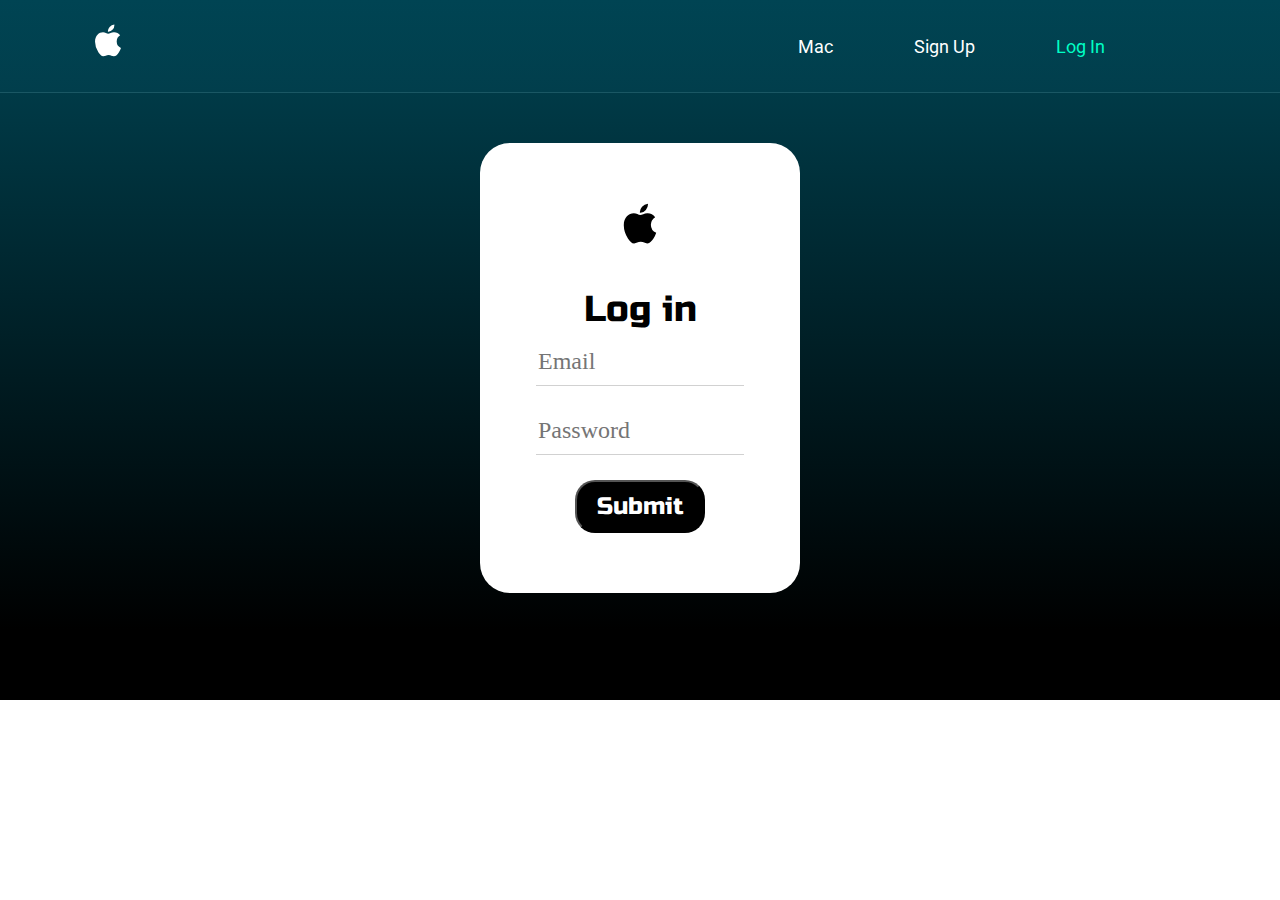
==== login.html @ ae115a28 "done" ====
<!DOCTYPE html>
<html lang="en">

<head>
  <meta charset="UTF-8">
  <meta http-equiv="X-UA-Compatible" content="IE=edge">
  <meta name="viewport" content="width=device-width, initial-scale=1.0">
  <link rel="stylesheet" href="./css/styles.css">
  <title>Log In</title>
  <style>
    form input {
      font-family: Rubik;
      font-size: 24px;
      font-weight: 300;
      outline: none;
      border: none;
      width: 80%;
      display: block;
      border-bottom: 1px solid #d1d1d1;
      padding-bottom: 10px;
      margin: 15px 0px;
      transition: .2s;


    }

    form input:focus {
      outline: none;
      background: black;
      color: white;
      font-size: 20px;
      border-bottom: 1px solid;
      box-shadow: 1px 0px 11px 3px gray;
      outline: none;
      background: black;
      color: white;
      font-size: 20px;
      border-bottom: 1px solid;
      box-shadow: 1px 0px 11px 3px gray;
      border-radius: 10px 30px;
      border: 0px;
      box-shadow: 1px 1px 2px 3px whitesmoke;

    }

    form button {
      font-family: Russo One;
      font-size: 24px;
      font-weight: 400;
      line-height: 29px;
      color: #fff;
      background: #000;
      padding: 10px;
      width: 50%;
      margin: 0 auto;
      text-align: center;
      margin-top: 10px;
      border-radius: 20px;
    }
  </style>
</head>

<body>
  <div class="landing" style="background-blend-mode: inherit;height:700px">
    <!-- Header => logo,links -->
    <header style="position:relative">
      <span id="logo">
        <svg height="88" viewBox="0 0 14 44" width="28" xmlns="http://www.w3.org/2000/svg" fill="#fff">
          <path d="m13.0729 17.6825a3.61 3.61 0 0 0 -1.7248 3.0365 3.5132 3.5132 0 0 0 2.1379 3.2223 8.394 8.394 0 0 1 -1.0948 2.2618c-.6816.9812-1.3943 1.9623-2.4787 1.9623s-1.3633-.63-2.613-.63c-1.2187 0-1.6525.6507-2.644.6507s-1.6834-.9089-2.4787-2.0243a9.7842 9.7842 0 0 1 -1.6628-5.2776c0-3.0984 2.014-4.7405 3.9969-4.7405 1.0535 0 1.9314.6919 2.5924.6919.63 0 1.6112-.7333 2.8092-.7333a3.7579 3.7579 0 0 1 3.1604 1.5802zm-3.7284-2.8918a3.5615 3.5615 0 0 0 .8469-2.22 1.5353 1.5353 0 0 0 -.031-.32 3.5686 3.5686 0 0 0 -2.3445 1.2084 3.4629 3.4629 0 0 0 -.8779 2.1585 1.419 1.419 0 0 0 .031.2892 1.19 1.19 0 0 0 .2169.0207 3.0935 3.0935 0 0 0 2.1586-1.1368z"></path>
        </svg>
      </span>
      <div class="links">
        <a href="./index.html">Mac</a>
        <a href="./signup.html">Sign Up</a>
        <a href="./login.html" class="active">Log In</a>
      </div>
    </header>

    <form action="thanks.html" method="post" style='  
    margin: 50px auto;
    display: flex;
    flex-direction: column;
    align-items: center;
    background: #fff;
    padding: 30px;
    border-radius: 30px;
    width: 25%;
    height: 450px;
'>
      <span class="icon"><svg height="110" viewBox="0 0 14 44" width="40" xmlns="http://www.w3.org/2000/svg" fill="#000">
          <path d="m13.0729 17.6825a3.61 3.61 0 0 0 -1.7248 3.0365 3.5132 3.5132 0 0 0 2.1379 3.2223 8.394 8.394 0 0 1 -1.0948 2.2618c-.6816.9812-1.3943 1.9623-2.4787 1.9623s-1.3633-.63-2.613-.63c-1.2187 0-1.6525.6507-2.644.6507s-1.6834-.9089-2.4787-2.0243a9.7842 9.7842 0 0 1 -1.6628-5.2776c0-3.0984 2.014-4.7405 3.9969-4.7405 1.0535 0 1.9314.6919 2.5924.6919.63 0 1.6112-.7333 2.8092-.7333a3.7579 3.7579 0 0 1 3.1604 1.5802zm-3.7284-2.8918a3.5615 3.5615 0 0 0 .8469-2.22 1.5353 1.5353 0 0 0 -.031-.32 3.5686 3.5686 0 0 0 -2.3445 1.2084 3.4629 3.4629 0 0 0 -.8779 2.1585 1.419 1.419 0 0 0 .031.2892 1.19 1.19 0 0 0 .2169.0207 3.0935 3.0935 0 0 0 2.1586-1.1368z"></path>
        </svg></span>
      <h1 style="font-family: Russo One;
font-size: 36px;
font-weight: 400;
line-height: 45px;
letter-spacing: 0em;
text-align: center;
">Log in</h1>

      <input type="email" name="name" required placeholder="Email">
      <input type="password" name="password" required placeholder="Password">
      <button>Submit</button>

    </form>


  </div>

</body>

</html>
---- css/styles.css ----
/* Import the required fonts */

@import url("https://fonts.googleapis.com/css2?family=Cairo:wght@200;300;400;500;800;900;1000&family=Open+Sans:wght@300&family=Pacifico&family=Raleway:ital,wght@0,100;0,200;0,300;0,400;0,500;0,600;0,700;0,800;0,900;1,100;1,200;1,300;1,400;1,500;1,600;1,700;1,800;1,900&family=Roboto:wght@300&family=Sacramento&family=Work+Sans:ital,wght@0,200;0,400;0,500;0,900;1,200;1,600;1,900&display=swap");
@import url("https://fonts.googleapis.com/css2?family=Cairo:wght@200;300;400;500;800;900;1000&family=Open+Sans:wght@300&family=Pacifico&family=Raleway:ital,wght@0,100;0,200;0,300;0,400;0,500;0,600;0,700;0,800;0,900;1,100;1,200;1,300;1,400;1,500;1,600;1,700;1,800;1,900&family=Roboto:wght@300&family=Russo+One&family=Sacramento&family=Work+Sans:ital,wght@0,200;0,400;0,500;0,900;1,200;1,600;1,900&display=swap");
/* Html Font  */
html {
  font-family: "Roboto", "Cairo", sans-serif;
  scroll-behavior: smooth;
}
* {
  box-sizing: border-box;
  margin: 0;
}
a {
  text-decoration: none;
  transition: 0.1s;
}
.container {
  width: 1222px;
  margin: 0 auto;
}
/* landing Component */
.landing {
  background: linear-gradient(180deg, #004453 0%, #000000 90%),
    url("./../images/954a40d60c21edaf2444f5db67ac8836.png");
  background-blend-mode: screen;
  background-repeat: no-repeat, no-repeat;
  background-position: 50% 50%;
  height: 910px;
}

/*  Header part  */
.landing header {
  position: fixed;
  width: 100%;
  display: flex;
  justify-content: space-between;
  align-content: center;
  align-items: center;
  border-width: 0px 0px 1px 0px;
  border-style: solid;
  border-color: rgba(255, 255, 255, 0.1);
  background: linear-gradient(180deg, #004453 0%, #013e4c 100%);
  z-index: 20;
  padding: 0px 94px;
}
.landing header .links {
  width: 43%;
  display: flex;
  justify-content: space-evenly;
}

.landing header .links a {
  color: #ffffff;
  font-size: medium;
  font-weight: bold;

  font-size: 18px;
  font-weight: 400;
  line-height: 21px;
  text-align: left;
}
.landing header .links a.active {
  color: #00ffc5;
}
.landing header .links a:hover {
  color: rgba(255, 222, 173, 0.566);
}

/* Landing Content */
.landing-content {
  position: absolute;
  top: 60%;
  left: 50%;
  transform: translate(-50%, -60%);
  text-align: center;
  color: #ffffff;
  padding-top: 70px;
}
.landing-content h1 {
  font-size: 120px;
  font-weight: 900;
  font-family: "Raleway";
  line-height: 141px;
}
.landing-content h1 span {
  font-size: 160px;
  font-weight: 100;
}
.landing-content p {
  font-size: 22px;
  font-weight: 400;
  line-height: 26px;
  text-align: left;
  color: #d1d1d1;
  font-family: "Raleway";
  margin-top: 100px;
  padding-top: 120px;
  line-height: 1.7;
}
.landing-content div {
  margin-top: 30px;
}
.landing-content .bt1 {
  color: #0085f4;
  font-size: 18px;
  font-weight: 700;
  line-height: 21px;
  text-align: center;
  margin-right: 10px;
}
.landing-content .bt2 {
  border-radius: 4px;
  padding: 8px 20px 8px 20px;
  background: linear-gradient(274.56deg, #0085f4 2.25%, #00d7f4 96.67%);
  color: #ffffff;
}

/* Features Section */
.features {
  background-color: #000000;
  margin-top: -20px;
  position: relative;
  overflow-y: hidden;
  height: 1400px;
}
.features img.img_1 {
  position: absolute;
  width: 1024px;
  right: 0px;
  z-index: 1;
}
.features img.img_2 {
  position: absolute;
  right: 0px;
  z-index: 0;
  width: 815px;
  height: 773.61px;
  transform: rotateY(180deg);
  bottom: 0px;
}
.features div {
  position: absolute;
  height: 1124px;
  width: 663px;
  left: 94px;
  top: 103px;
  background: #e3b58d;
}
.features div h1 {
  font-family: Raleway;
  font-size: 62px;
  font-weight: 900;
  position: absolute;
  top: 831px;
  width: 30px;
  left: 300px;
}
.features div p {
  font-family: Roboto;
  font-size: 23px;
  font-weight: 400;
  line-height: 27px;
  letter-spacing: 0em;
  text-align: left;
  position: absolute;
  top: 1000px;
  left: 300px;
  width: 260px;
}

/* Camera Section */
.camera {
  background-color: #000000;
  text-align: center;
  padding-top: 30px;
}
.camera img {
  width: 776px;
}
.camera .camera-content {
  position: relative;
  width: 70%;
  margin: 0 auto;
  background: linear-gradient(180deg, #000 0%, #000000 90%),
    url("./../images/b614960aec54f999c69b8be547d6df71.png");
  background-blend-mode: screen;
}
.camera .camera-content::before {
  content: "";
  background-color: #fbc79e;
  height: 21px;
  width: 310px;
  position: absolute;
  top: 136px;
  right: -228px;
}
.camera .camera-content h1 {
  font-family: Raleway;
  font-size: 166px;
  font-weight: 700;
  color: #fbc79e;
}
.camera .camera-content h1 span {
  font-weight: 100;
  color: #fff;
}
.camera .camera-content p {
  color: #d1d1d1;
  line-height: 3.7;
  padding: 0 130px;
  text-align: center;
}

.camera > div.colors h1 {
  font-family: Raleway;
  font-size: 160px;
  font-weight: 400;
}
.camera > div.colors h1 span:nth-child(1) {
  color: #9b99a4;
}
.camera > div.colors h1 span:nth-child(2) {
  color: #acccd9;
}
.camera > div.colors h1 span:nth-child(3) {
  color: #e2f5df;
}
.camera > div.colors h1 span:nth-child(4) {
  color: #fbf6f0;
}
.camera > div.colors h1 span:nth-child(5) {
  color: #fe9f9d;
}
.camera > div.colors h1 span:nth-child(6) {
  color: #fff;
}

/* Colors Section */
.colors-section .colors-grads div {
  height: 800px;
  width: 20%;
  margin-top: -10px;
}
.colors-section .colors-grads div:nth-child(1) {
  float: left;
  background: linear-gradient(180deg, #acccd9 58.61%, rgba(0, 0, 0, 0) 100%);
}
.colors-section .colors-grads div:nth-child(2) {
  float: left;
  background: linear-gradient(180deg, #e2f5df 58.61%, rgba(0, 0, 0, 0) 100%);
}
.colors-section .colors-grads div:nth-child(3) {
  float: left;
  background: linear-gradient(180deg, #fe9f9d 6.6%, rgba(0, 0, 0, 0) 44.26%);
}
.colors-section .colors-grads div:nth-child(4) {
  float: left;
  background: linear-gradient(180deg, #fbf6f0 58.61%, rgba(0, 0, 0, 0) 100%);
}
.colors-section .colors-grads div:nth-child(5) {
  float: left;
  background: linear-gradient(180deg, #9b99a4 58.61%, rgba(0, 0, 0, 0) 100%);
}
/* Compare Section */
.compare-section {
  background: #000;
  padding: 20px 0px;
}
.compare-section h1 {
  font-family: Raleway;
  font-size: 90px;
  font-weight: 600;
  color: #fff;
  text-align: center;
}
.compare-section > div.compare-sect1 {
  display: flex;
  justify-content: space-between;
  width: 90%;
  margin: 40px auto;
}
.compare-section > div.compare-sect1 > div {
  text-align: center;
}
.compare-section .icon {
  position: relative;
  background-color: #000;
  height: 200px;
}
.compare-section .icon svg {
  position: absolute;
  left: 50%;
  top: -50%;
  transform: translate(-50%, 14%);
}
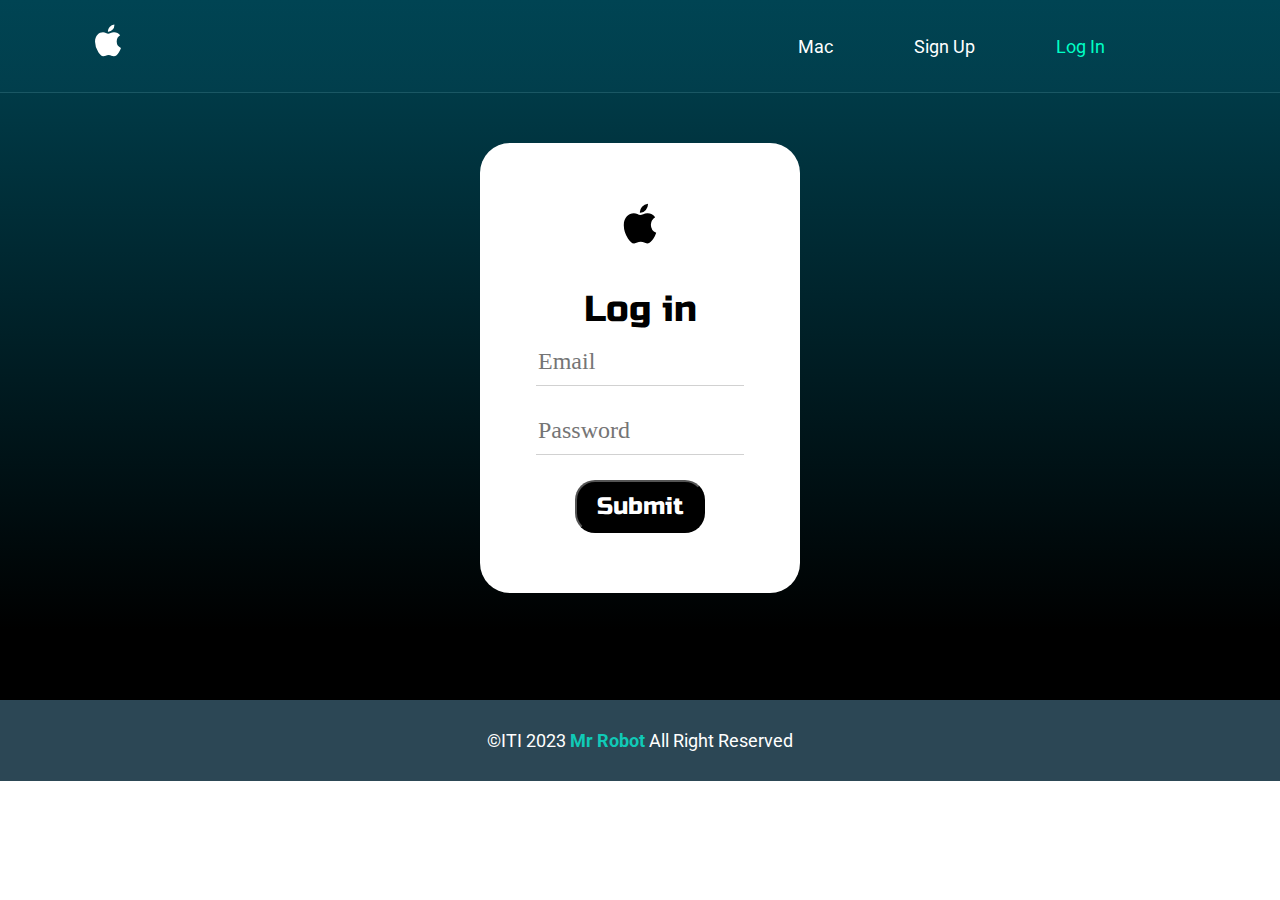
==== commit df2a84be: "done" ====
--- a/login.html
+++ b/login.html
@@ -76,7 +76,7 @@
       </div>
     </header>
 
-    <form action="thanks.html" method="post" style='  
+    <form action="./thanks.html" style='  
     margin: 50px auto;
     display: flex;
     flex-direction: column;
@@ -106,7 +106,7 @@
 
 
   </div>
-
+  <div class="footer">©ITI 2023 <span>Mr Robot</span> All Right Reserved </div>
 </body>
 
 </html>--- a/css/styles.css
+++ b/css/styles.css
@@ -10,10 +10,12 @@
 * {
   box-sizing: border-box;
   margin: 0;
-}
+  transition: 0.2s;
+}
+
 a {
   text-decoration: none;
-  transition: 0.1s;
+  transition: 0.3s;
 }
 .container {
   width: 1222px;
@@ -294,3 +296,15 @@
   top: -50%;
   transform: translate(-50%, 14%);
 }
+/* Footer */
+.footer {
+  background-color: #2c4755;
+  color: white;
+  padding: 30px 10px;
+  text-align: center;
+  font-size: 18px;
+}
+.footer span {
+  font-weight: bold;
+  color: #10cab7;
+}
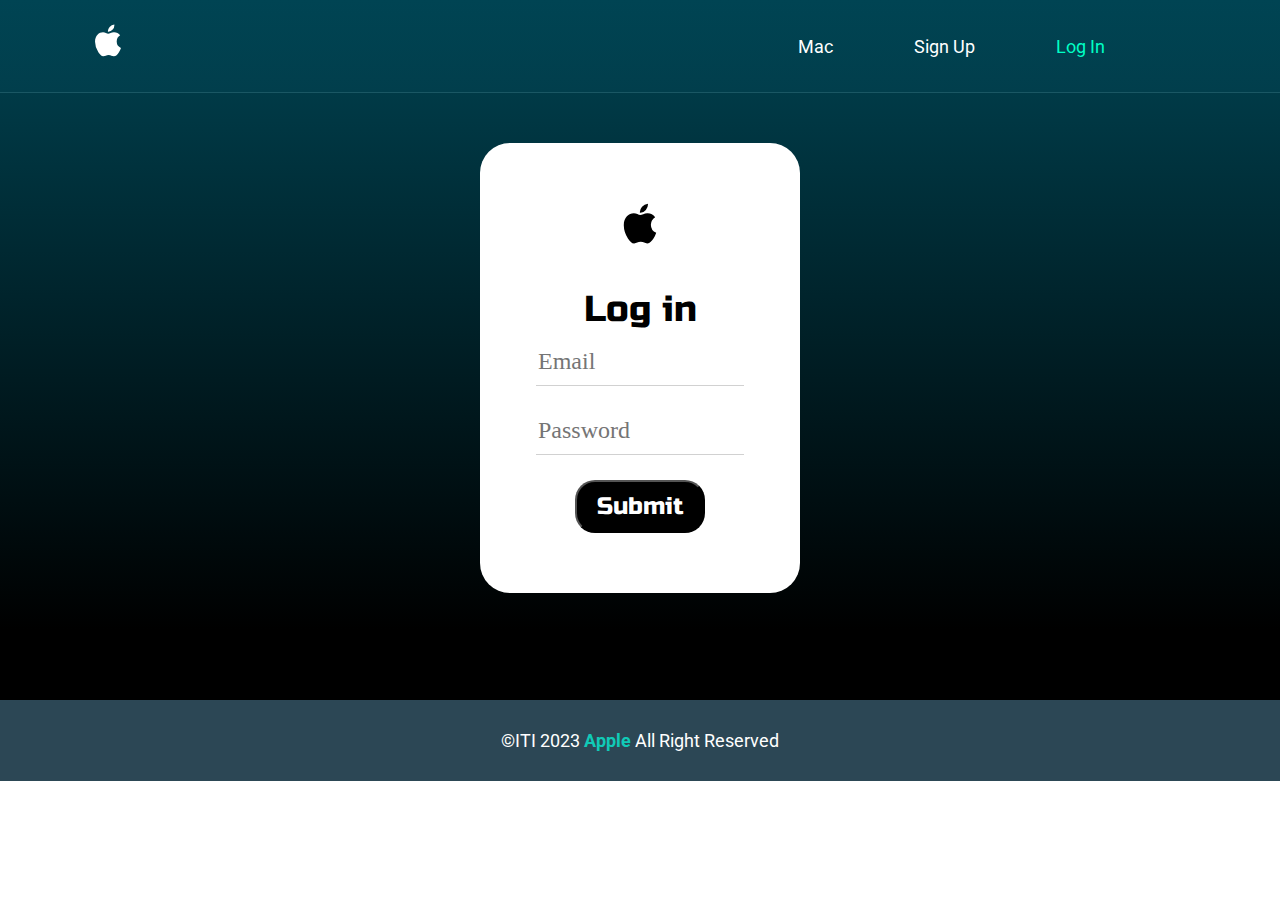
==== commit 023398fd: "done" ====
--- a/login.html
+++ b/login.html
@@ -106,7 +106,7 @@
 
 
   </div>
-  <div class="footer">©ITI 2023 <span>Mr Robot</span> All Right Reserved </div>
+  <div class="footer">©ITI 2023 <span>Apple</span> All Right Reserved </div>
 </body>
 
 </html>